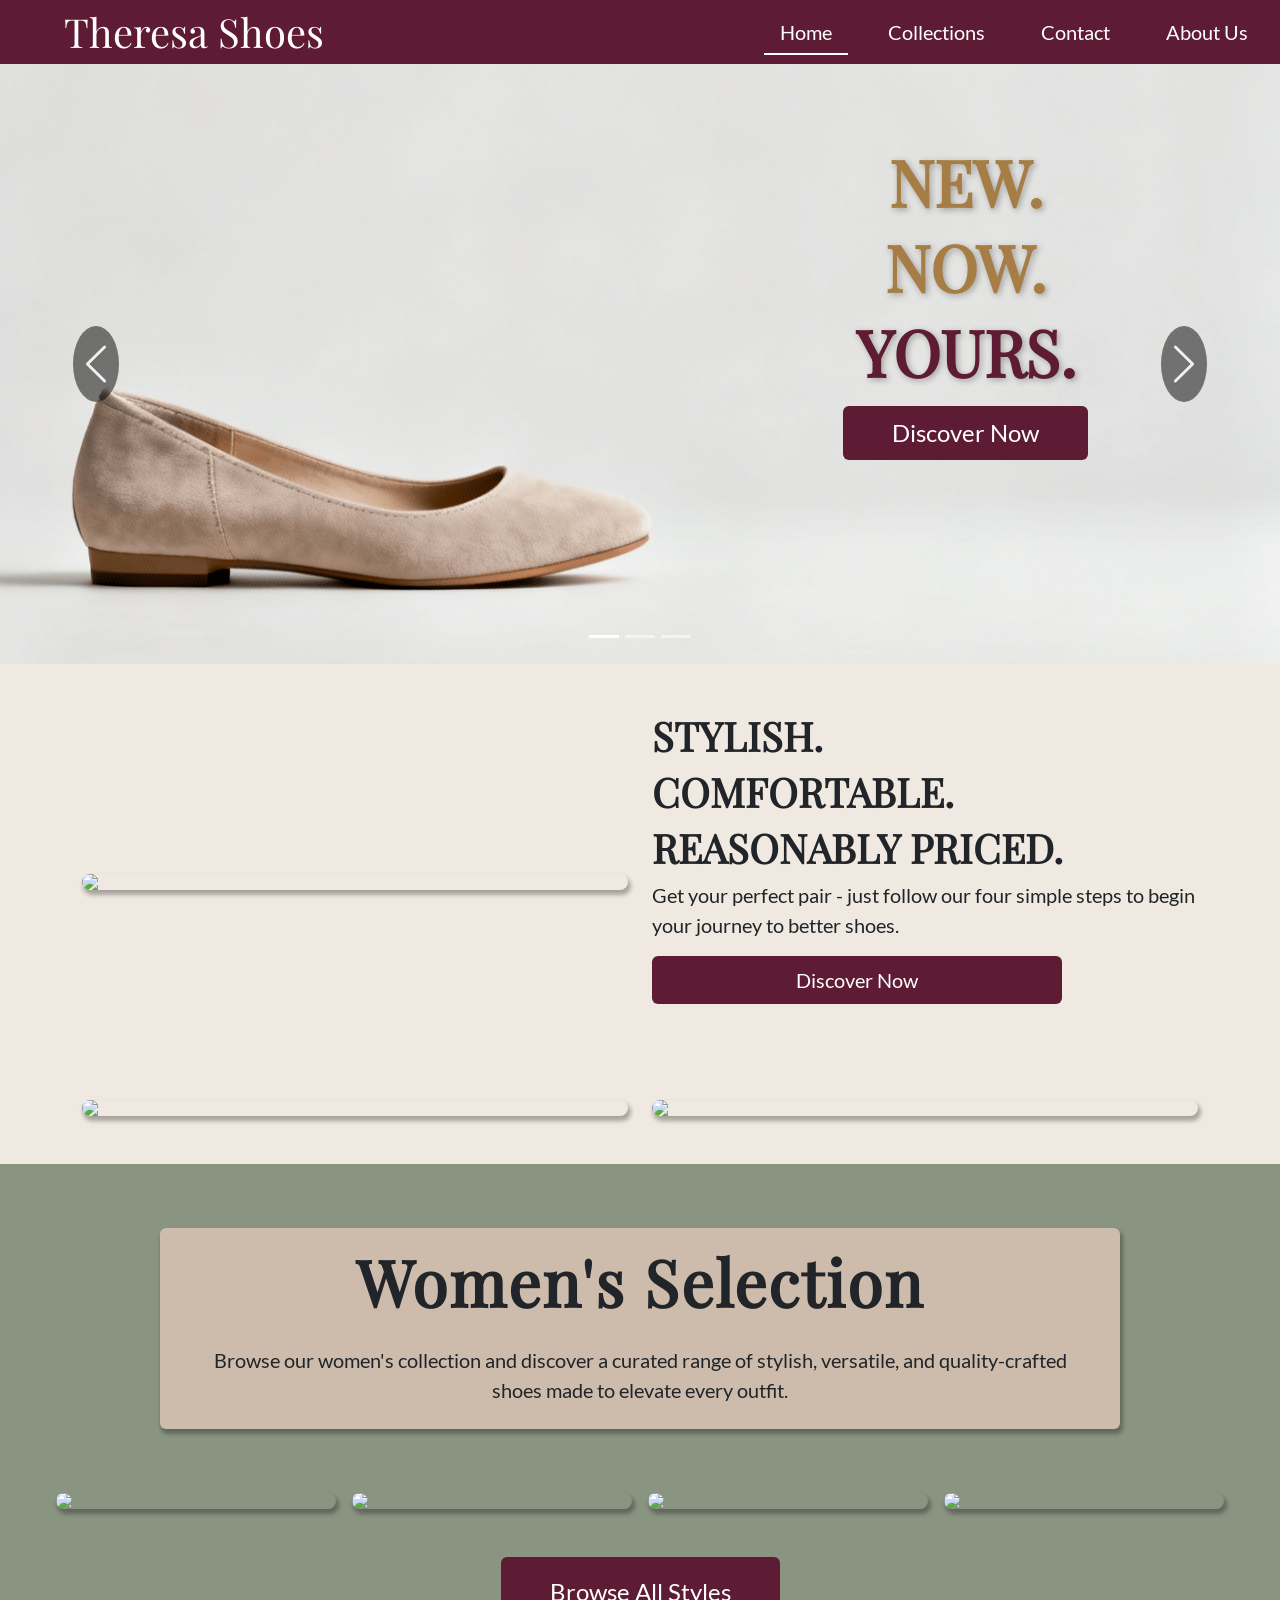
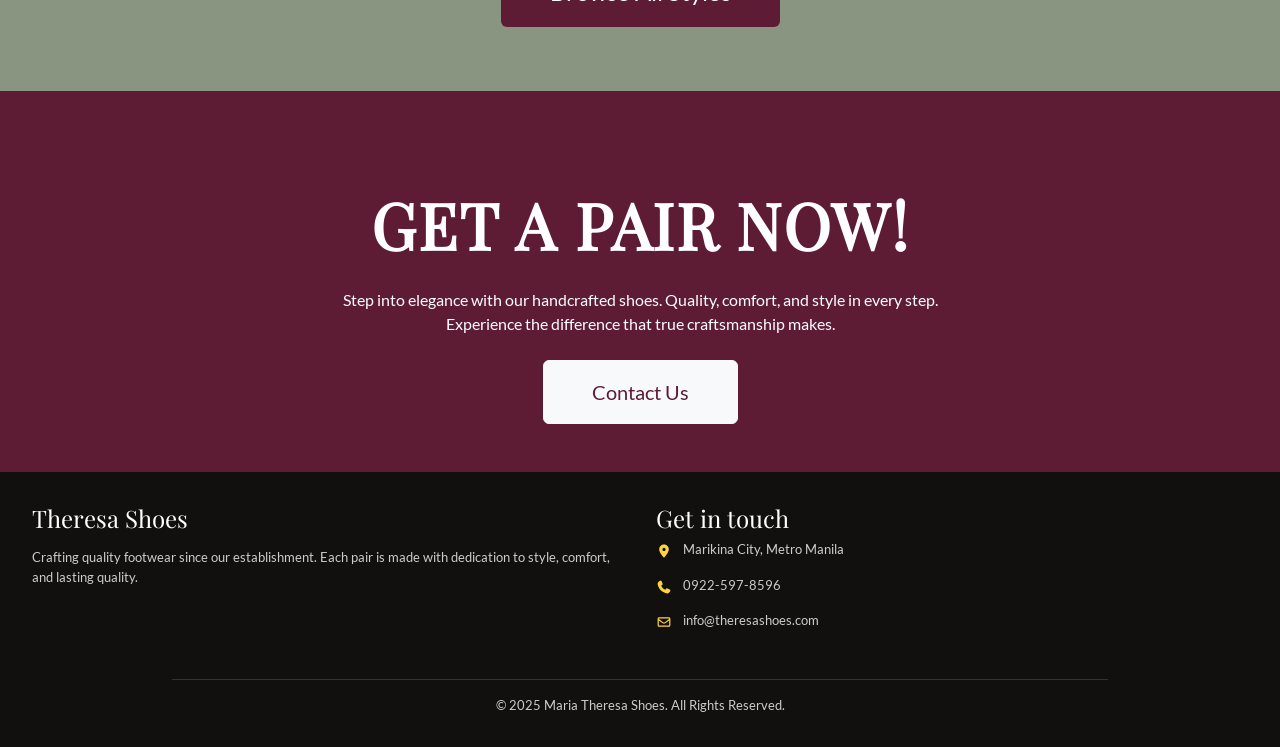
==== index.html @ f5e584ec "Initial Development Completed" ====
<!DOCTYPE html>
<head>
    <meta charset="UTF-8">
    <meta name="viewport" content="width=device-width, initial-scale=1.0">

    <!-- Import CSS Files and Local Bootstrap-->
    <link rel="stylesheet" href="css/styles.css">
    <link rel="stylesheet" href="assets/bootstrap/bootstrap.min.css">

    <title>Theresa Shoes Landing Page</title>
</head>
<body class="d-flex flex-column min-vh-100">

    <!-- HEADER and Navigation -->
    <header class="position-relative position-md-fixed top-0 w-100" style="z-index: 100;">
        <ul class="nav w-100 px-3 py-2 flex-column flex-md-row align-items-center justify-content-between"
            style="background-color: var(--color-primary);">

            <!-- Brand -->
            <li class="nav-item">
                <h1 class="header-text mb-2 mb-md-0 ps-md-5 text-white text-center text-lg-start">
                    Theresa Shoes
                </h1>
            </li>

            <!-- Nav links wrapper -->
            <li class="nav-item">
                <ul class="nav flex-column flex-md-row justify-content-center gap-lg-4 fs-5">
                    <li class="nav-item">
                        <a class="nav-link text-white text-center active" href="index.html">Home</a>
                    </li>
                    <li class="nav-item">
                        <a class="nav-link text-white text-center" href="pages/shoe_catalog.html">Collections</a>
                    </li>
                    <li class="nav-item">
                        <a class="nav-link text-white text-center" href="pages/contact.html">Contact</a>
                    </li>
                    <li class="nav-item">
                        <a class="nav-link text-white text-center" href="pages/about_us.html">About Us</a>
                    </li>
                </ul>
            </li>
        </ul>
    </header>

    <!-- Main Content Area -->
    <main class="flex-grow-1" style="background-color: var(--color-accent);">
        
        <!-- Carousel -->
        <div class="container-fluid p-0">
    
            <div id="myCarousel" class="carousel slide" data-bs-ride="carousel">
                
                <div class="carousel-indicators">
                    <button type="button" data-bs-target="#myCarousel" data-bs-slide-to="0" class="active" aria-current="true" aria-label="Slide 1"></button>
                    <button type="button" data-bs-target="#myCarousel" data-bs-slide-to="1" aria-label="Slide 2"></button>
                    <button type="button" data-bs-target="#myCarousel" data-bs-slide-to="2" aria-label="Slide 3"></button>
                </div>

                <div class="carousel-inner">
                    
                    <div class="carousel-item active">
                        <img src="assets/images/carousel-1.png" class="d-block w-100" alt="Nature">
                        <div class="carousel-caption caption-right">
                            <h1 class="header-text fw-bold big-h1" style="color: var(--color-goldish-brown)">NEW.</h1>
                            <h1 class="header-text fw-bold big-h1" style="color: var(--color-goldish-brown)">NOW.</h1>
                            <h1 class="header-text fw-bold big-h1" style="color: var(--color-primary)">YOURS.</h1>
                            <a href="pages/shoe_catalog.html"
                                class="btn pri-btn py-2 px-5 fs-6 text-white fs-4 mt-2"
                                style="background-color: var(--color-primary);">
                                    Discover Now
                            </a>
                        </div>
                    </div>

                    <div class="carousel-item">
                        <img src="assets/images/carousel-2.png" class="d-block w-100" alt="Water">
                        <div class="carousel-caption caption-top-left text-black">
                            <h1 class="header-text fw-bold">RICH SELECTION</h1>
                            <p class="w-75">Spruce up your everyday office look with our wide range of stylish, refined formal shoes.</p>
                            <a class="btn btn-dark px-5 py-2 fs-5" href="pages/shoe_catalog.html">Browse All Styles</a>
                        </div>
                    </div>

                    <div class="carousel-item">
                        <img src="assets/images/carousel-3.png" class="d-block w-100" alt="Canyon">
                        <div class="carousel-caption caption-center caption-bg-2 text-black box-drop-shadow">
                            <h1 class="header-text fw-bold">MADE TO ORDER</h1>
                            <p class="text-center fs-5">Custom-made shoes for professionals, perfect for day-to-day usage</p>
                            <a class="btn btn-dark px-5 py-2 fs-5" href="pages/shoe_catalog.html">Try it Now</a>
                        </div>
                    </div>

                </div>

                <button class="carousel-control-prev" type="button" data-bs-target="#myCarousel" data-bs-slide="prev">
                    <span class="carousel-control-prev-icon" aria-hidden="true"></span>
                    <span class="visually-hidden">Previous</span>
                </button>
                <button class="carousel-control-next" type="button" data-bs-target="#myCarousel" data-bs-slide="next">
                    <span class="carousel-control-next-icon" aria-hidden="true"></span>
                    <span class="visually-hidden">Next</span>
                </button>
            </div>
        </div>

        <!-- Second section -->
        <div class="container">
            
            <!-- First sub div: image + text -->
            <div class="row align-items-center my-5">
                
                <!-- Text (comes first on small screens) -->
                <div class="col-12 col-md-6 order-1 order-md-2
                    d-flex flex-column
                    justify-content-center
                    align-items-center
                    align-items-md-start">
                    <h1 class="header-text fw-bolder">STYLISH.</h1>
                    <h1 class="header-text fw-bolder">COMFORTABLE.</h1>
                    <h1 class="header-text fw-bolder">REASONABLY PRICED.</h1>
                    <p id="perfect-pair" class="fs-5">
                        Get your perfect pair - just follow our four simple steps to begin your journey to better shoes.
                    </p>
                    <a href="pages/shoe_catalog.html"
                    class="btn py-2 px-4 w-75 fs-5 text-white mb-5 pri-btn"
                    style="background-color: var(--color-primary);">
                        Discover Now
                    </a>
                </div>

                <!-- Image -->
                <div class="col-12 col-md-6 order-2 order-md-1">
                    <img src="assets/images/temp/shoe1.JPG" class="img-fluid rounded-3 d-block mx-auto box-drop-shadow">
                </div>

            </div>

            <!-- Second sub div: two images -->
            <div class="row align-items-center my-5">
                <div class="col-12 col-md-6 mb-5 mb-md-0">
                    <img src="assets/images/temp/shoe2.JPG" class="img-fluid rounded-3 d-block mx-auto box-drop-shadow">
                </div>
                <div class="col-12 col-md-6">
                    <img src="assets/images/temp/shoe3.JPG" class="img-fluid rounded-3 d-block mx-auto box-drop-shadow">
                </div>
            </div>

        </div>


        <!-- Women's Selection -->
        <div class="py-3" style="background-color: var(--color-rusty-green);">
            <div class="w-75 mx-auto rounded box-drop-shadow" style="background-color: #CDBCAB;">
                <h1 id="women-selection" class="header-text mt-5 fw-bold text-center p-3">Women's Selection</h1>
                <p id="browse-collection" class="px-3 text-center fs-5 pb-4 px-5">Browse our women's collection and discover a curated range of stylish, versatile, and quality-crafted shoes made to elevate every outfit.</p>
            </div>
            <div class="row g-3 mx-5 m-5 justify-content-center">
                <div class="col-12 col-md-6 col-lg-3">
                    <img src="assets/images/temp/shoe4.JPG" class="img-fluid rounded-3 d-block mx-auto box-drop-shadow">
                </div>
                <div class="col-12 col-md-6 col-lg-3">
                    <img src="assets/images/temp/shoe5.JPG" class="img-fluid rounded-3 d-block mx-auto box-drop-shadow">
                </div>
                <div class="col-12 col-md-6 col-lg-3">
                    <img src="assets/images/temp/shoe6.JPG" class="img-fluid rounded-3 d-block mx-auto box-drop-shadow">
                </div>
                <div class="col-12 col-md-6 col-lg-3">
                    <img src="assets/images/temp/shoe7.JPG" class="img-fluid rounded-3 d-block mx-auto box-drop-shadow">
                </div>
            </div>
            <div class="text-center mb-5">
                <a href="pages/shoe_catalog.html"
                class="btn py-3 px-5 fs-4 text-white pri-btn"
                style="background-color: var(--color-primary);">
                    Browse All Styles
                </a>
            </div>
        </div>

        <!-- Get a Pair Now -->
        <div class="py-5 text-center text-white" style="background-color: var(--color-primary);">
            <h1 id="get-a-pair" class="header-text mt-5 fw-bold">GET A PAIR NOW!</h1>
            <p id="get-a-pair-p" class="mx-auto my-4">Step into elegance with our handcrafted shoes. Quality, comfort, and style in every step. 
                Experience the difference that true craftsmanship makes.</p>
            <a href="pages/contact.html" class="btn btn-light py-3 px-5 fs-5" style="color:var(--color-primary);">Contact Us</a>
        </div>
    </main>

    <!-- FOOTER -->
    <footer>
        <div class="w-100 p-3" style="background-color: var(--color-black);">
            <div class="d-flex flex-column flex-md-row">
                <div class="w-100 w-md-50 p-3">
                    <h4 class="header-text text-white">Theresa Shoes</h4>
                    <p class="pt-2">Crafting quality footwear since our establishment. Each pair is made with dedication to style, comfort, and lasting quality.</p>
                </div>

                <div class="w-100 w-md-50 p-3">
                    <h4 class="header-text text-white">Get in touch</h4>
                    <p>
                        <img src="assets/icons/location.svg" alt="Location" style="width:16px; height:16px; margin-right:8px; vertical-align:middle;">
                        Marikina City, Metro Manila
                    </p>
                    <p>
                        <img src="assets/icons/phone.svg" alt="Phone" style="width:16px; height:16px; margin-right:8px; vertical-align:middle;">
                        0922-597-8596
                    </p>
                    <p>
                        <img src="assets/icons/mail.svg" alt="Email" style="width:16px; height:16px; margin-right:8px; vertical-align:middle;">
                        info@theresashoes.com
                    </p>
                </div>
            </div>
            <hr class="w-75 mx-auto">
            <p class="text-center">© 2025 Maria Theresa Shoes. All Rights Reserved.</p>
        </div>
    </footer>

    <!-- Call Javascript -->
    <script src="assets/bootstrap/bootstrap.bundle.min.js"></script>
</body>
---- css/styles.css ----
:root{
    /* COLORS */
    --color-primary: #5D1C34;
    
    --color-accent: #EFE9E1;
    --color-background: #FFFFFF; /*TO BE CHANGED*/

    --color-rusty-green: #899481;
    --color-goldish-brown: #A67D44;

    /* BUTTON Backgrounds */
    --color-btn-green: #00491F;
    --color-btn-red: #D03038;
    --color-btn-neutral: #C1C1C1;

    /* TEXT or Font Colors */
    --color-black: #11100F;
    --color-white: #FFFFFF;
}

/* Get Lato from assets */
@font-face {
    font-family: 'Lato';
    src: url('../assets/lato-font/Lato-Regular.ttf') format('truetype');
    font-weight: 400;
    font-style: normal;
}

/* Get Playfair Display from assets */
@font-face{
    font-family: 'Playfair Display';
    src: url('../assets/playfair-font/PlayfairDisplay-Regular.ttf') format('truetype');
    font-weight: 400;
    font-style: normal;
}

/* GLOBAL STYLES */
.header-text{
    font-family: 'Playfair Display', serif !important;
}

body {
    font-family: 'Lato', sans-serif !important;
}

.text-justify{
    text-align: justify;
}

.box-drop-shadow{
    box-shadow: 2px 4px 4px 1px rgba(0, 0, 0, 0.3);
}

/* ------ Header Styles ------ */

/* Base nav-link style */
.nav-link {
    position: relative;
    transition: color 0.3s ease;
}

/* Underline effect */
.nav-link::after {
    content: "";
    position: absolute;
    left: 50%;
    bottom: 0;
    width: 0;
    height: 2px;
    background-color: #fff;
    transition: width 0.3s ease, left 0.3s ease;
}

/* Hover state */
.nav-link:hover {
    color: #f8f9fa; 
}

/* Animate underline from center */
.nav-link:hover::after {
    width: 100%;
    left: 0;
}

/* Active link stays highlighted */
.nav-link.active::after {
    width: 100%;
    left: 0;
}

/* ------ Footer Styles ------ */
footer p {
    color: #cccccc; 
    font-size: small;
}
footer hr {
    border-color: #555555; /* dark gray line, softer than white */
    opacity: 0.5; /* optional: makes it lighter and subtle */
}

/* ------ Landing Page Styles ------ */

.carousel-item {
    height: 600px; /* Set your desired fixed height here */
}

@media (max-width: 768px) {
    .carousel-item {
        height: 500px; 
    }
}

.carousel-caption {
    /* Ensure caption is above the image but below the navbar if you have one */
    z-index: 10; 
}

.carousel-item img {
    height: 100%;
    width: 100%;
    object-fit: cover; /* This prevents the image from stretching/distorting */
    object-position: center;
}

/* Black circular background */
.carousel-control-prev-icon,
.carousel-control-next-icon {
    padding: 20% 12%;
    background-color: #000;
    border-radius: 50%;
    width: 48px;
    height: 48px;
    background-size: 50% 50%;
}

.carousel-control-prev:hover .carousel-control-prev-icon,
.carousel-control-next:hover .carousel-control-next-icon {
    background-color: #222;
}

/* Center Middle */
.caption-center {
    top: 50%;
    transform: translateY(-50%);
    bottom: auto;
    height: 224px;
}

/* Top Left */
.caption-top-left {
    top: 20px !important;
    left: 10% !important; /* Matches bootstrap's default side spacing */
    right: auto !important;
    bottom: auto !important;
    text-align: left !important;
}

/* Right Side */
.caption-right {
    top: 10%;
    bottom: 10% !important;
    right: 15% !important;
    left: auto !important;
    text-align: right;
}

.big-h1{
    font-size: 4rem;
    font-weight: 700;
    text-shadow: 2px 2px 6px rgba(0, 0, 0, 0.3);
}

@media (max-width: 768px) {
    .header-text {
        font-size: 1.5rem; /* Shrink normal headers */
    }
    .carousel-caption p {
        font-size: 0.9rem; /* Shrink paragraph text */
        width: 100% !important; /* Allow paragraph to take full width of caption container */
    }
    .btn {
        padding: 10px 20px !important; /* Smaller buttons */
        font-size: 1rem !important;
    }
    
    /* On very small screens, you might want to reset positions to center 
        to avoid text getting cut off on the sides. 
        Uncomment below if you want all captions centered on mobile. */
    /* .caption-right, .caption-top-left, .caption-center {
        top: 50% !important;
        left: 10% !important;
        right: 10% !important;
        transform: translateY(-50%) !important;
        text-align: center !important;
    } 
    */
}

/* Optional: Darken background behind text for readability */
.caption-bg {
    background-color: rgba(0, 0, 0, 0.5);
    padding: 20px;
    border-radius: 10px;
}
.caption-bg-2 {
    background-color: color-mix(in srgb, var(--color-accent) 92%, transparent);
    padding: 20px;
    border-radius: 10px;
}

#women-selection{
    font-size: 4rem;
    letter-spacing: 2px;
}

#get-a-pair {
    font-size: 4rem;
    letter-spacing: 2px;
    text-transform: uppercase;
}

#get-a-pair-p{
    width: 50% !important;
}

.pri-btn:hover {
    background-color: #7A2948;
    transform: translateY(-2px);
    box-shadow: 0 6px 16px rgba(93, 28, 52, 0.35);
}
@media (max-width: 768px) {
    .carousel-inner {
        height: 400px !important; /* Set a uniform height for the carousel */
    }
    #women-selection{
        font-size: 3rem !important;
        letter-spacing: 2px !important;
    }
    #browse-collection {
        font-size: 1rem !important;
        padding-left: 5% !important;
        padding-right: 5% !important;
    }
    #perfect-pair {
        width: 92% !important;
        font-size: 1rem !important;
        text-align: center !important;
    }
}

@media (max-width: 468px){
    .carousel-inner {
        height: 200px !important; /* Set a uniform height for the carousel */
    }
    #women-selection{
        font-size: 3rem !important;
        letter-spacing: 2px !important;
    }
    #browse-collection {
        font-size: 1rem !important;
    }
    #get-a-pair {
        font-size: 3rem;
        padding-left: 5% !important;
        padding-right: 5% !important;
        letter-spacing: 2px;
        text-transform: uppercase;
    }
    #get-a-pair-p{
        width: 92% !important;
    }
    #perfect-pair {
        width: 92% !important;
        font-size: 0.8rem !important;
        text-align: center !important;
    }
}

/* ------ Shoe Catalog Styles ------ */



#filterDropdown, #filterDropdown + .dropdown-menu .dropdown-divider {
    margin: 0;     /* smaller gap if needed */
}

#filterDropdown + .dropdown-menu .dropdown-item:hover{
    background-color: #d8d8d8 !important;
    cursor: pointer;
}

#filterDropdown + .dropdown-menu .dropdown-item.active {
    background-color: var(--color-black); 
    color: white;
}

#filterDropdown + .dropdown-menu .dropdown-item.active:hover{
    background-color: var(--color-black) !important; 
    color: white !important;
}

/* ------ About Us Styles ------ */
#about-us-text {
    font-size: 1.5rem; /* Larger font size for better readability */
    line-height: 1.8; /* Increased line height for improved spacing */
}

/* Adjust font size for smaller screens */
@media (max-width: 768px) {
    #about-us-text {
        font-size: 1.2rem; 
    }
}

@media (max-width: 468px){
    #about-us-text {
        font-size: 1rem; 
    }
}

/* ------ Shoe Catalog Styles ------ */
.image-wrapper {
    position: relative;
    overflow: hidden;
}

.shoe-img {
    width: 100%;
    height: 300px;
    object-fit: cover;
    display: block;
}

a:hover .shoe-img {
    transform: scale(1.03);
    transition: 0.2s ease;
}

/* Gradient overlay */
.image-wrapper::after {
    content: "";
    position: absolute;
    inset: 0;
    background: linear-gradient(to top, rgba(0,0,0,0.2), rgba(0,0,0,0));
    opacity: 0;
    transition: opacity 0.3s ease;
}

/* Show gradient on hover */
.image-wrapper:hover::after {
    opacity: 1;
}
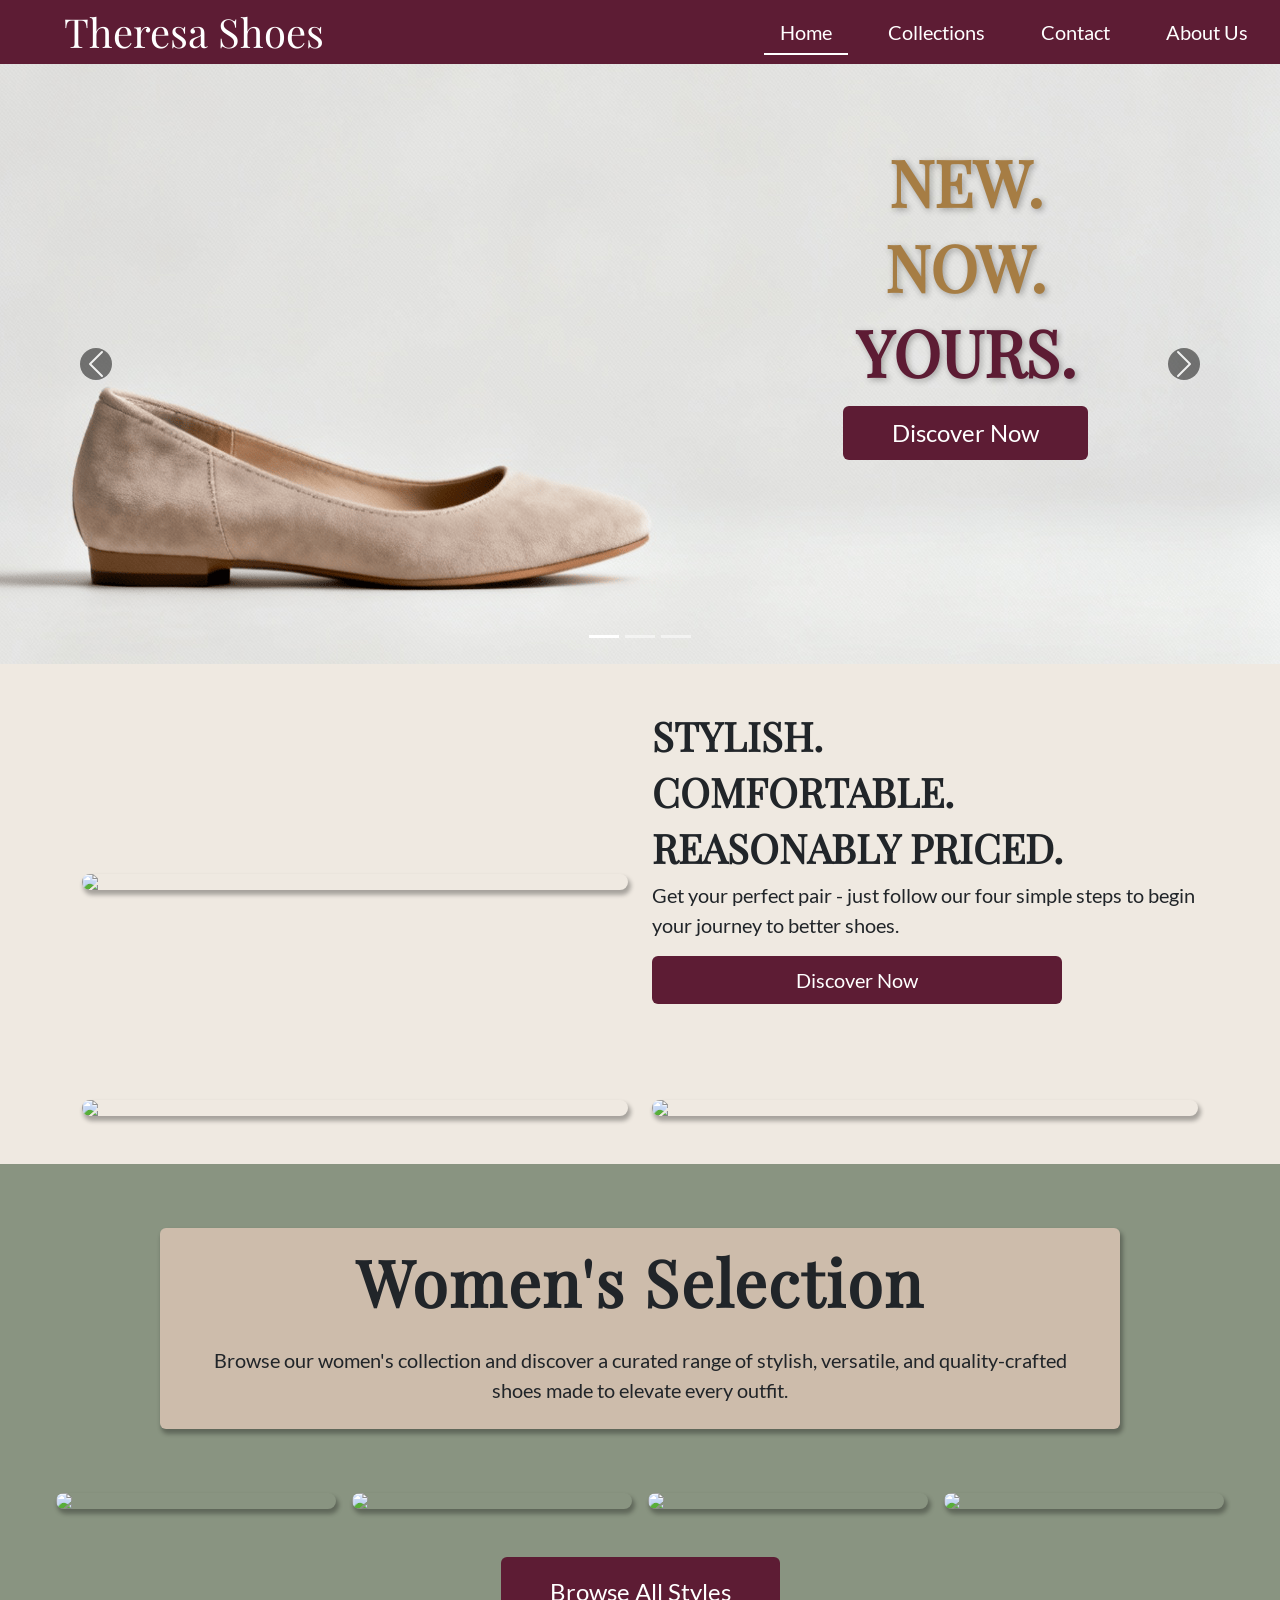
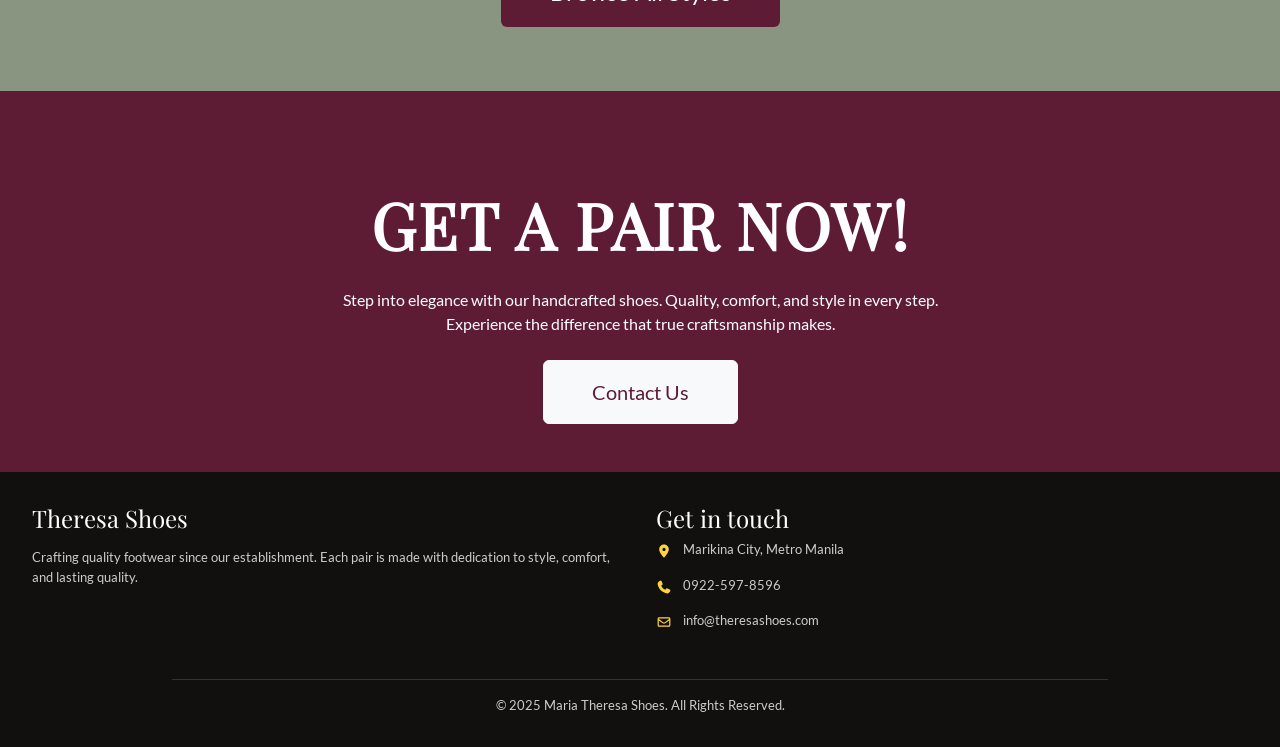
==== commit 6436b06f: "implemented pdf download" ====
--- a/index.html
+++ b/index.html
@@ -1,4 +1,5 @@
 <!DOCTYPE html>
+<html lang="en">
 <head>
     <meta charset="UTF-8">
     <meta name="viewport" content="width=device-width, initial-scale=1.0">
@@ -219,4 +220,5 @@
 
     <!-- Call Javascript -->
     <script src="assets/bootstrap/bootstrap.bundle.min.js"></script>
-</body>+</body>
+</html>
--- a/css/styles.css
+++ b/css/styles.css
@@ -101,31 +101,23 @@
 /* ------ Landing Page Styles ------ */
 
 .carousel-item {
-    height: 600px; /* Set your desired fixed height here */
-}
-
-@media (max-width: 768px) {
-    .carousel-item {
-        height: 500px; 
-    }
+    height: 600px;
 }
 
 .carousel-caption {
-    /* Ensure caption is above the image but below the navbar if you have one */
-    z-index: 10; 
+    z-index: 10;
 }
 
 .carousel-item img {
     height: 100%;
     width: 100%;
-    object-fit: cover; /* This prevents the image from stretching/distorting */
+    object-fit: cover;
     object-position: center;
 }
 
 /* Black circular background */
 .carousel-control-prev-icon,
 .carousel-control-next-icon {
-    padding: 20% 12%;
     background-color: #000;
     border-radius: 50%;
     width: 48px;
@@ -149,7 +141,7 @@
 /* Top Left */
 .caption-top-left {
     top: 20px !important;
-    left: 10% !important; /* Matches bootstrap's default side spacing */
+    left: 10% !important;
     right: auto !important;
     bottom: auto !important;
     text-align: left !important;
@@ -170,32 +162,6 @@
     text-shadow: 2px 2px 6px rgba(0, 0, 0, 0.3);
 }
 
-@media (max-width: 768px) {
-    .header-text {
-        font-size: 1.5rem; /* Shrink normal headers */
-    }
-    .carousel-caption p {
-        font-size: 0.9rem; /* Shrink paragraph text */
-        width: 100% !important; /* Allow paragraph to take full width of caption container */
-    }
-    .btn {
-        padding: 10px 20px !important; /* Smaller buttons */
-        font-size: 1rem !important;
-    }
-    
-    /* On very small screens, you might want to reset positions to center 
-        to avoid text getting cut off on the sides. 
-        Uncomment below if you want all captions centered on mobile. */
-    /* .caption-right, .caption-top-left, .caption-center {
-        top: 50% !important;
-        left: 10% !important;
-        right: 10% !important;
-        transform: translateY(-50%) !important;
-        text-align: center !important;
-    } 
-    */
-}
-
 /* Optional: Darken background behind text for readability */
 .caption-bg {
     background-color: rgba(0, 0, 0, 0.5);
@@ -208,6 +174,91 @@
     border-radius: 10px;
 }
 
+/* --- Carousel tablet breakpoint --- */
+@media (max-width: 768px) {
+    .carousel-item {
+        height: 400px;
+    }
+
+    .big-h1 {
+        font-size: 2.5rem;
+    }
+
+    .carousel-caption p {
+        font-size: 0.9rem;
+        width: 100% !important;
+    }
+
+    .carousel-caption .btn {
+        padding: 8px 20px !important;
+        font-size: 0.9rem !important;
+    }
+
+    .caption-center {
+        height: auto;
+    }
+}
+
+/* --- Carousel phone breakpoint --- */
+@media (max-width: 576px) {
+    .carousel-item {
+        height: 280px;
+    }
+
+    /* Center all captions on mobile */
+    .caption-right,
+    .caption-top-left,
+    .caption-center {
+        top: 50% !important;
+        left: 8% !important;
+        right: 8% !important;
+        bottom: auto !important;
+        transform: translateY(-50%) !important;
+        text-align: center !important;
+        height: auto !important;
+        padding: 12px;
+    }
+
+    .big-h1 {
+        font-size: 1.8rem;
+    }
+
+    .header-text {
+        font-size: 1.3rem;
+    }
+
+    .carousel-caption p {
+        font-size: 0.8rem;
+        margin-bottom: 0.4rem;
+    }
+
+    .carousel-caption .btn {
+        padding: 6px 16px !important;
+        font-size: 0.8rem !important;
+    }
+
+    .carousel-control-prev-icon,
+    .carousel-control-next-icon {
+        width: 32px;
+        height: 32px;
+    }
+}
+
+/* --- Carousel very small phone --- */
+@media (max-width: 400px) {
+    .carousel-item {
+        height: 220px;
+    }
+
+    .big-h1 {
+        font-size: 1.4rem;
+    }
+
+    .carousel-caption p {
+        display: none;
+    }
+}
+
 #women-selection{
     font-size: 4rem;
     letter-spacing: 2px;
@@ -229,9 +280,6 @@
     box-shadow: 0 6px 16px rgba(93, 28, 52, 0.35);
 }
 @media (max-width: 768px) {
-    .carousel-inner {
-        height: 400px !important; /* Set a uniform height for the carousel */
-    }
     #women-selection{
         font-size: 3rem !important;
         letter-spacing: 2px !important;
@@ -249,9 +297,6 @@
 }
 
 @media (max-width: 468px){
-    .carousel-inner {
-        height: 200px !important; /* Set a uniform height for the carousel */
-    }
     #women-selection{
         font-size: 3rem !important;
         letter-spacing: 2px !important;
@@ -276,29 +321,6 @@
     }
 }
 
-/* ------ Shoe Catalog Styles ------ */
-
-
-
-#filterDropdown, #filterDropdown + .dropdown-menu .dropdown-divider {
-    margin: 0;     /* smaller gap if needed */
-}
-
-#filterDropdown + .dropdown-menu .dropdown-item:hover{
-    background-color: #d8d8d8 !important;
-    cursor: pointer;
-}
-
-#filterDropdown + .dropdown-menu .dropdown-item.active {
-    background-color: var(--color-black); 
-    color: white;
-}
-
-#filterDropdown + .dropdown-menu .dropdown-item.active:hover{
-    background-color: var(--color-black) !important; 
-    color: white !important;
-}
-
 /* ------ About Us Styles ------ */
 #about-us-text {
     font-size: 1.5rem; /* Larger font size for better readability */
@@ -319,6 +341,26 @@
 }
 
 /* ------ Shoe Catalog Styles ------ */
+
+#filterDropdown, #filterDropdown + .dropdown-menu .dropdown-divider {
+    margin: 0;     /* smaller gap if needed */
+}
+
+#filterDropdown + .dropdown-menu .dropdown-item:hover{
+    background-color: #d8d8d8 !important;
+    cursor: pointer;
+}
+
+#filterDropdown + .dropdown-menu .dropdown-item.active {
+    background-color: var(--color-black); 
+    color: white;
+}
+
+#filterDropdown + .dropdown-menu .dropdown-item.active:hover{
+    background-color: var(--color-black) !important; 
+    color: white !important;
+}
+
 .image-wrapper {
     position: relative;
     overflow: hidden;
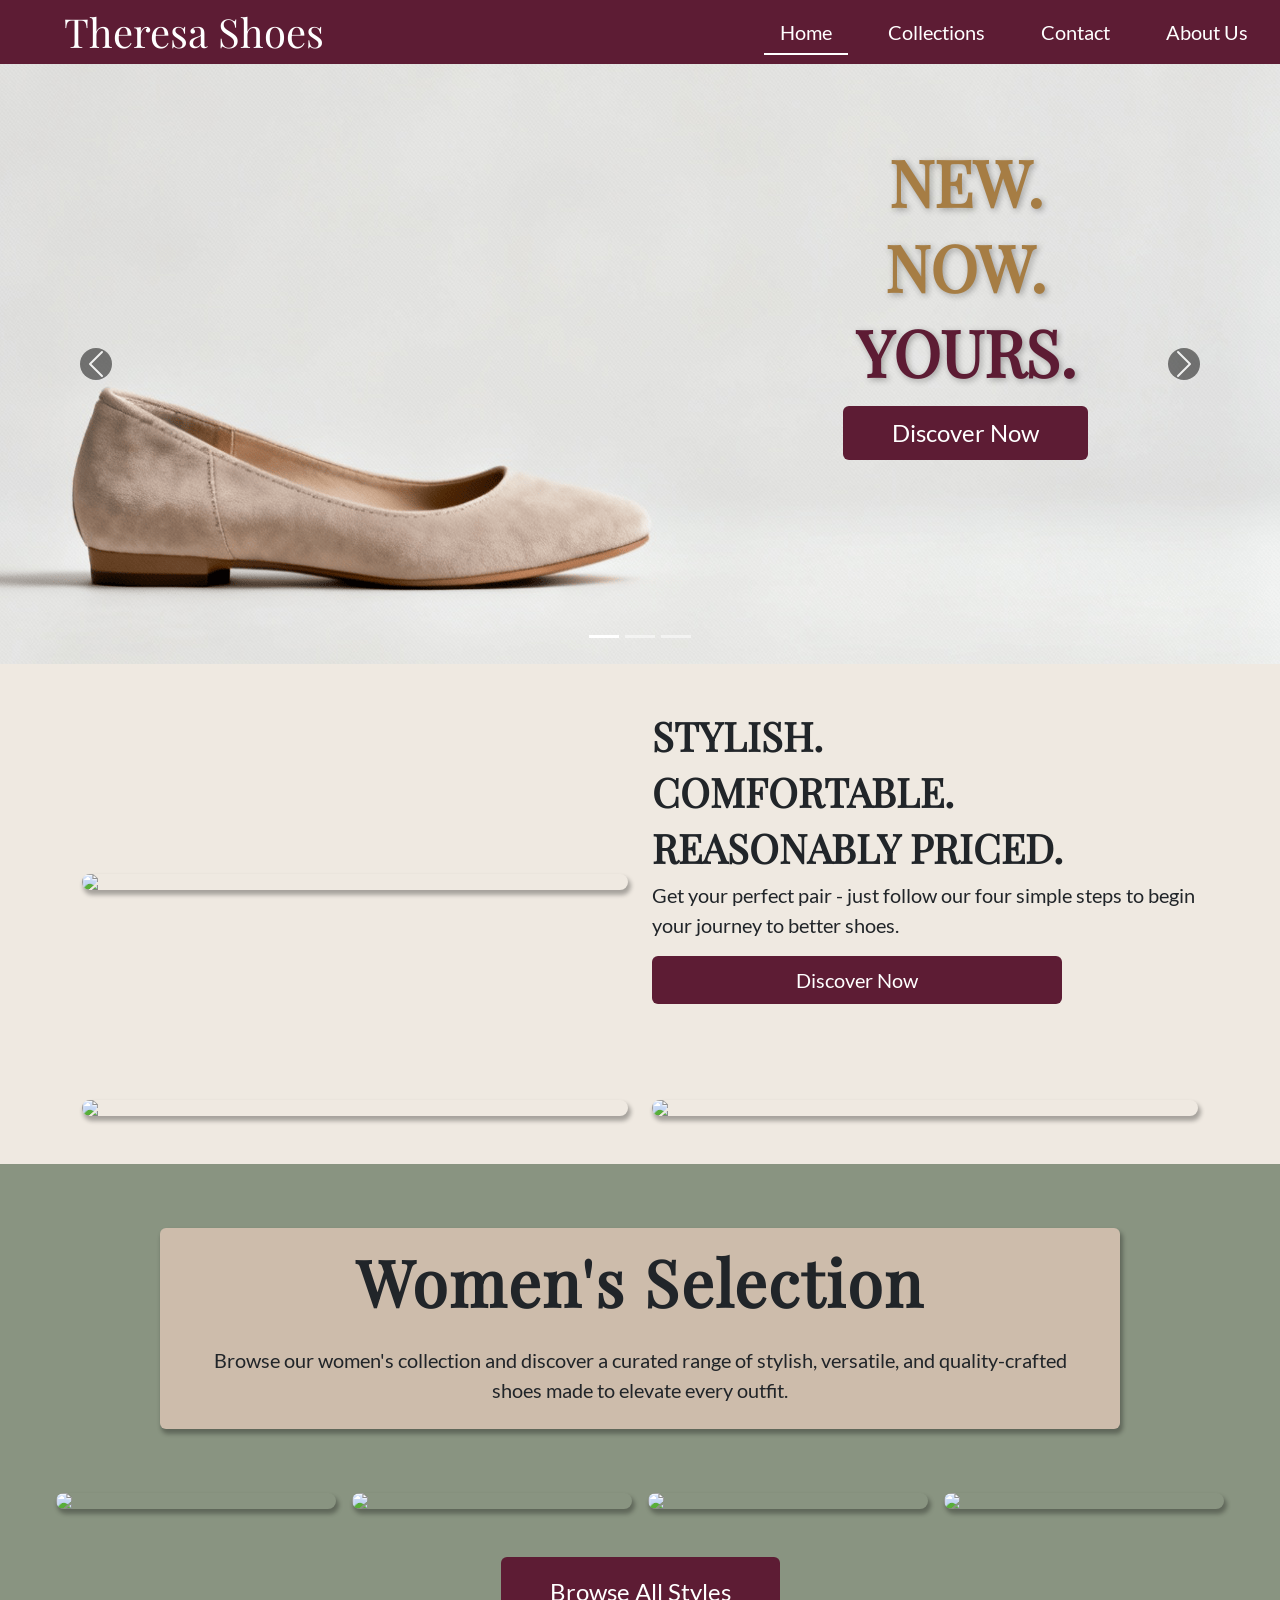
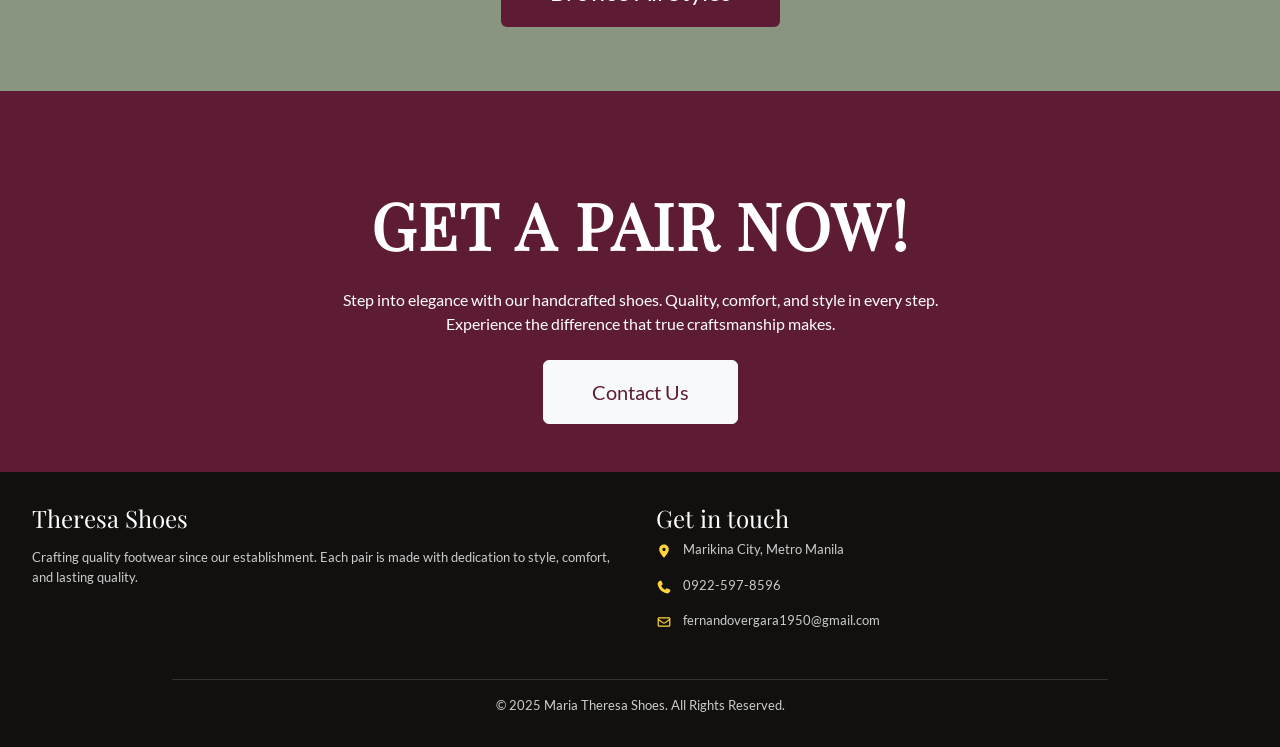
==== commit 6c4e20be: "Refactored Heel Size to Heel Height, Heel Type attributes, added email to contact information" ====
--- a/index.html
+++ b/index.html
@@ -3,6 +3,8 @@
 <head>
     <meta charset="UTF-8">
     <meta name="viewport" content="width=device-width, initial-scale=1.0">
+    <!-- Prevents clickjacking by blocking this page from being embedded in iframes -->
+    <meta http-equiv="X-Frame-Options" content="DENY">
 
     <!-- Import CSS Files and Local Bootstrap-->
     <link rel="stylesheet" href="css/styles.css">
@@ -209,7 +211,7 @@
                     </p>
                     <p>
                         <img src="assets/icons/mail.svg" alt="Email" style="width:16px; height:16px; margin-right:8px; vertical-align:middle;">
-                        info@theresashoes.com
+                        fernandovergara1950@gmail.com
                     </p>
                 </div>
             </div>
--- a/css/styles.css
+++ b/css/styles.css
@@ -361,6 +361,48 @@
     color: white !important;
 }
 
+/* Search bar wrapper — grows to fill available space, constrained on large screens */
+.catalog-search {
+    flex: 1 1 160px;
+    max-width: 360px;
+    border-radius: 0.375rem;
+}
+
+.catalog-search .input-group-text {
+    background-color: #fff;
+    border: 1px solid #000;
+    border-right: none;
+    color: #555;
+}
+
+.catalog-search .form-control {
+    border: 1px solid #000;
+    border-left: none;
+}
+
+/* Suppress Bootstrap's per-input glow; apply it to the whole group instead */
+.catalog-search .form-control:focus {
+    box-shadow: none;
+}
+
+.catalog-search:focus-within .input-group-text,
+.catalog-search:focus-within .form-control {
+    border-color: var(--color-primary);
+}
+
+.catalog-search:focus-within {
+    border-radius: 0.375rem;
+    box-shadow: 0 0 0 0.2rem color-mix(in srgb, var(--color-primary) 50%, transparent);
+}
+
+/* On small screens the search bar spans the full row */
+@media (max-width: 576px) {
+    .catalog-search {
+        max-width: 100%;
+        flex-basis: 100%;
+    }
+}
+
 .image-wrapper {
     position: relative;
     overflow: hidden;
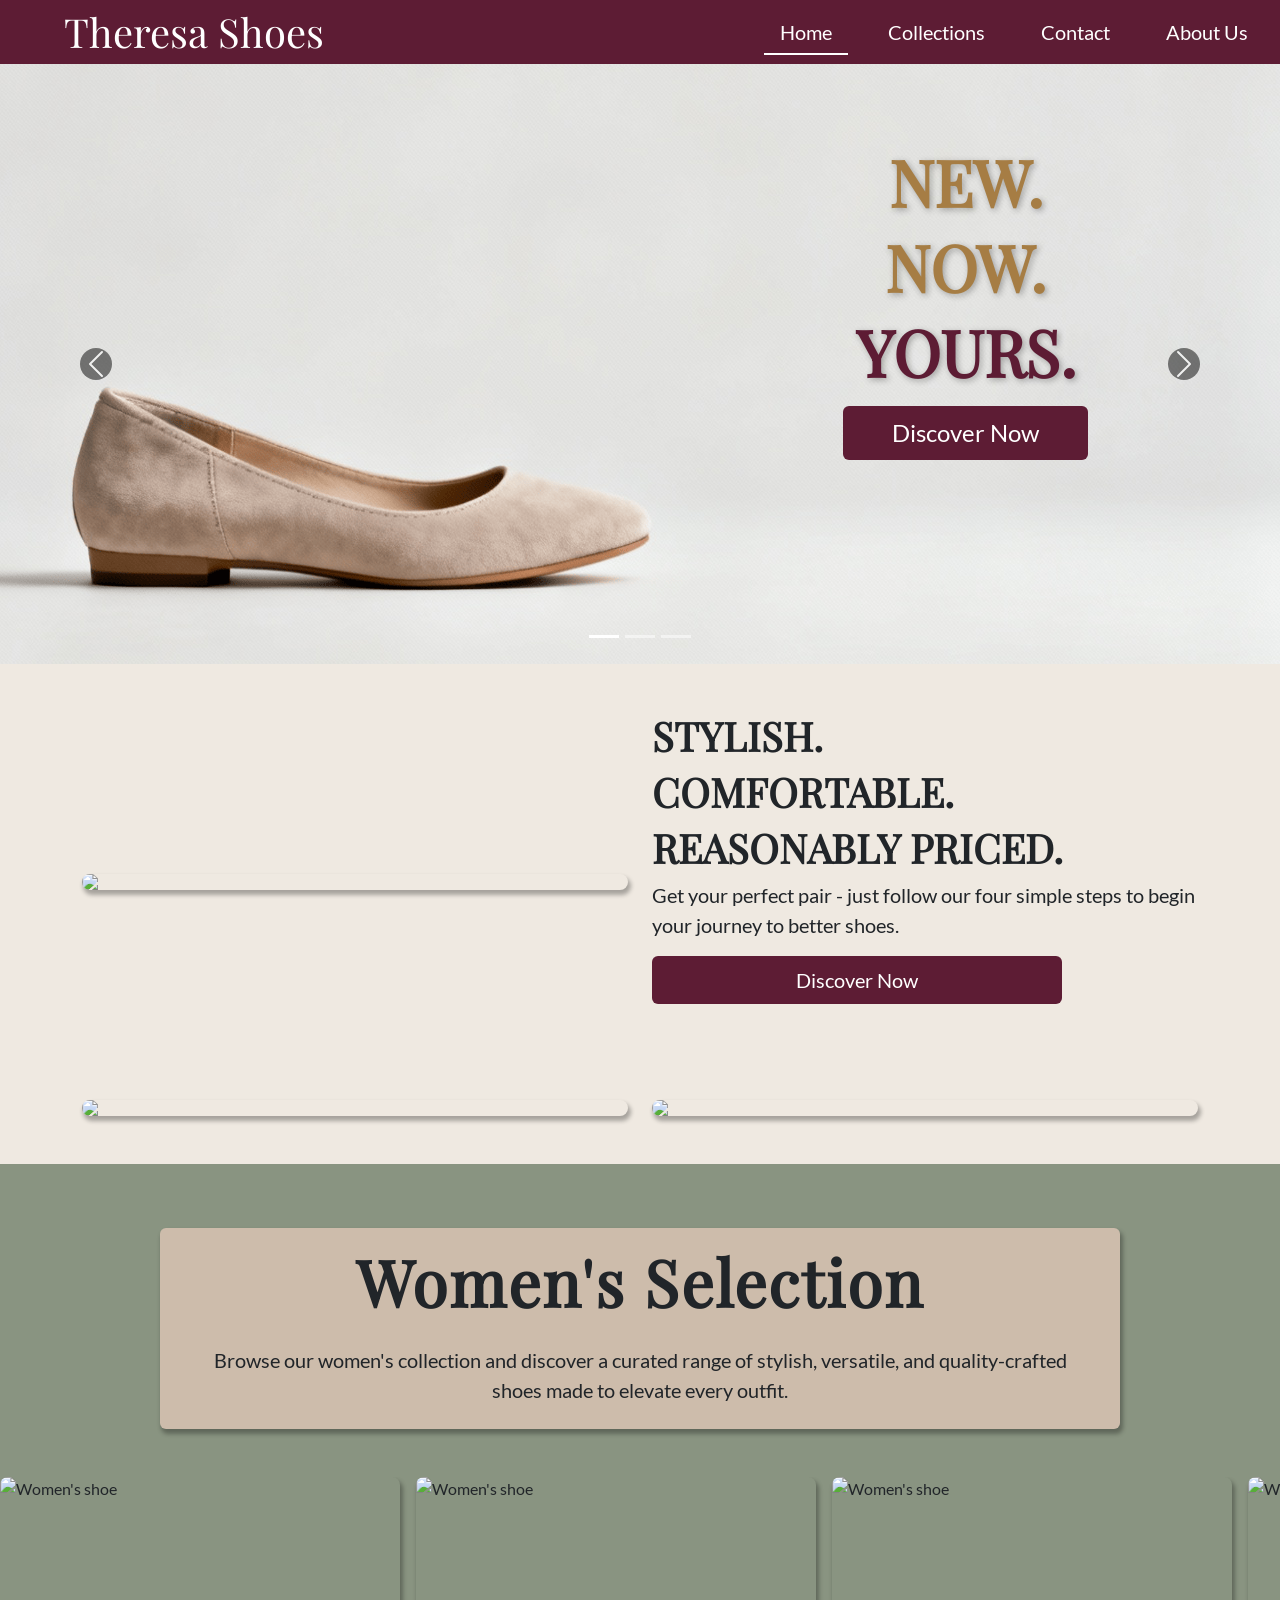
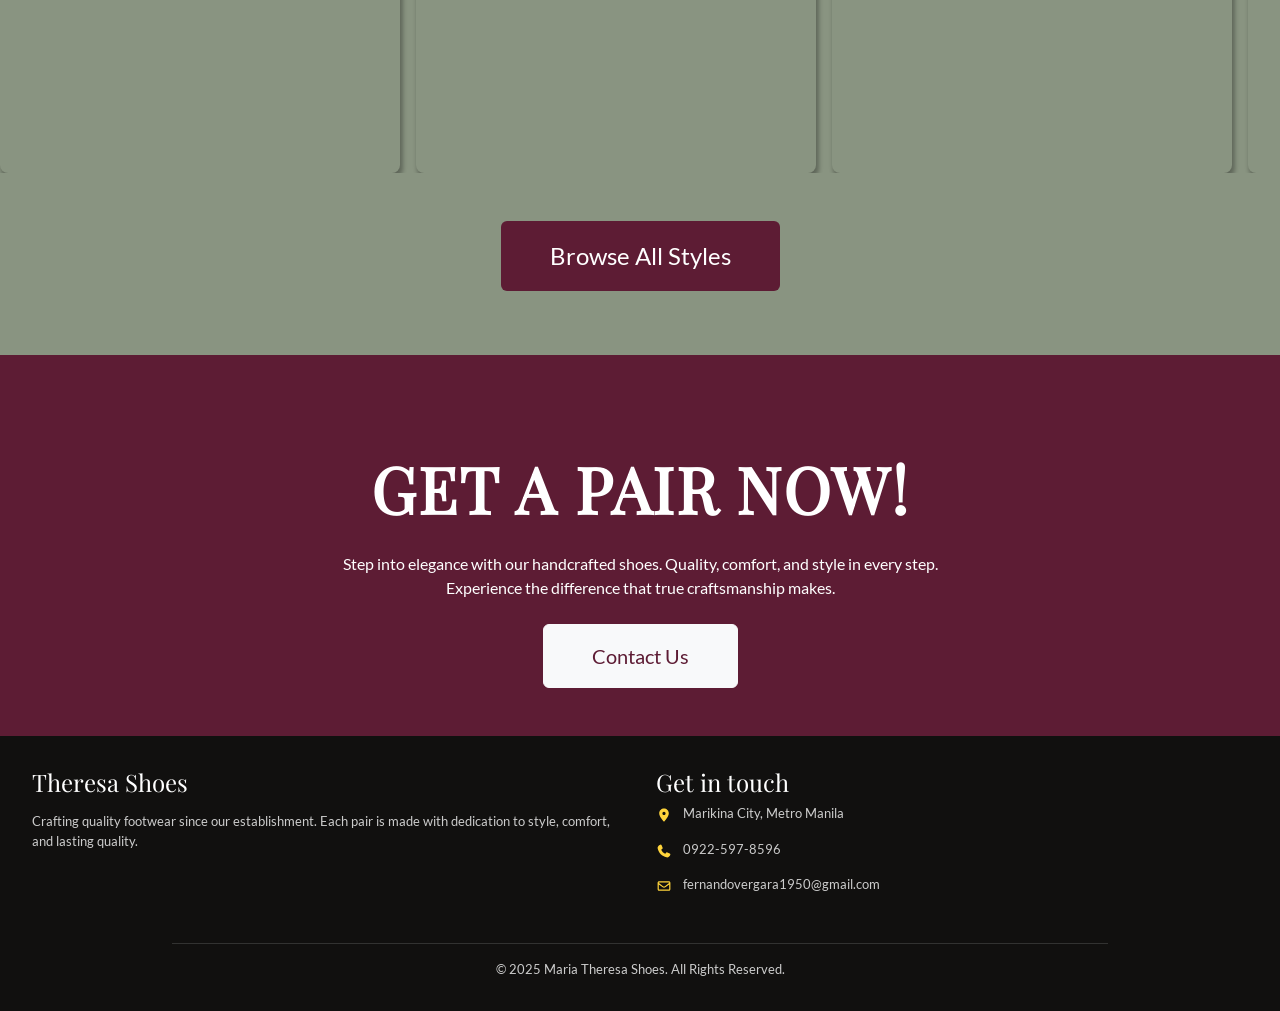
==== commit 95736f5f: "Added carousel" ====
--- a/index.html
+++ b/index.html
@@ -134,7 +134,7 @@
 
                 <!-- Image -->
                 <div class="col-12 col-md-6 order-2 order-md-1">
-                    <img src="assets/images/temp/shoe1.JPG" class="img-fluid rounded-3 d-block mx-auto box-drop-shadow">
+                    <img src="assets/images/temp/shoe1.JPG" class="img-fluid rounded-3 d-block mx-auto box-drop-shadow landing-hover">
                 </div>
 
             </div>
@@ -142,10 +142,10 @@
             <!-- Second sub div: two images -->
             <div class="row align-items-center my-5">
                 <div class="col-12 col-md-6 mb-5 mb-md-0">
-                    <img src="assets/images/temp/shoe2.JPG" class="img-fluid rounded-3 d-block mx-auto box-drop-shadow">
+                    <img src="assets/images/temp/shoe2.JPG" class="img-fluid rounded-3 d-block mx-auto box-drop-shadow landing-hover">
                 </div>
                 <div class="col-12 col-md-6">
-                    <img src="assets/images/temp/shoe3.JPG" class="img-fluid rounded-3 d-block mx-auto box-drop-shadow">
+                    <img src="assets/images/temp/shoe3.JPG" class="img-fluid rounded-3 d-block mx-auto box-drop-shadow landing-hover">
                 </div>
             </div>
 
@@ -158,20 +158,22 @@
                 <h1 id="women-selection" class="header-text mt-5 fw-bold text-center p-3">Women's Selection</h1>
                 <p id="browse-collection" class="px-3 text-center fs-5 pb-4 px-5">Browse our women's collection and discover a curated range of stylish, versatile, and quality-crafted shoes made to elevate every outfit.</p>
             </div>
-            <div class="row g-3 mx-5 m-5 justify-content-center">
-                <div class="col-12 col-md-6 col-lg-3">
-                    <img src="assets/images/temp/shoe4.JPG" class="img-fluid rounded-3 d-block mx-auto box-drop-shadow">
-                </div>
-                <div class="col-12 col-md-6 col-lg-3">
-                    <img src="assets/images/temp/shoe5.JPG" class="img-fluid rounded-3 d-block mx-auto box-drop-shadow">
-                </div>
-                <div class="col-12 col-md-6 col-lg-3">
-                    <img src="assets/images/temp/shoe6.JPG" class="img-fluid rounded-3 d-block mx-auto box-drop-shadow">
-                </div>
-                <div class="col-12 col-md-6 col-lg-3">
-                    <img src="assets/images/temp/shoe7.JPG" class="img-fluid rounded-3 d-block mx-auto box-drop-shadow">
-                </div>
-            </div>
+
+            <div class="women-carousel-wrapper my-5">
+                <div class="women-carousel-track">
+                    <!-- Original set -->
+                    <img src="assets/images/temp/shoe4.JPG" class="women-carousel-img rounded-3 box-drop-shadow" alt="Women's shoe">
+                    <img src="assets/images/temp/shoe5.JPG" class="women-carousel-img rounded-3 box-drop-shadow" alt="Women's shoe">
+                    <img src="assets/images/temp/shoe6.JPG" class="women-carousel-img rounded-3 box-drop-shadow" alt="Women's shoe">
+                    <img src="assets/images/temp/shoe7.JPG" class="women-carousel-img rounded-3 box-drop-shadow" alt="Women's shoe">
+                    <!-- Duplicate set for seamless loop -->
+                    <img src="assets/images/temp/shoe4.JPG" class="women-carousel-img rounded-3 box-drop-shadow" alt="Women's shoe" aria-hidden="true">
+                    <img src="assets/images/temp/shoe5.JPG" class="women-carousel-img rounded-3 box-drop-shadow" alt="Women's shoe" aria-hidden="true">
+                    <img src="assets/images/temp/shoe6.JPG" class="women-carousel-img rounded-3 box-drop-shadow" alt="Women's shoe" aria-hidden="true">
+                    <img src="assets/images/temp/shoe7.JPG" class="women-carousel-img rounded-3 box-drop-shadow" alt="Women's shoe" aria-hidden="true">
+                </div>
+            </div>
+
             <div class="text-center mb-5">
                 <a href="pages/shoe_catalog.html"
                 class="btn py-3 px-5 fs-4 text-white pri-btn"
@@ -179,6 +181,7 @@
                     Browse All Styles
                 </a>
             </div>
+            
         </div>
 
         <!-- Get a Pair Now -->
--- a/css/styles.css
+++ b/css/styles.css
@@ -342,6 +342,14 @@
 
 /* ------ Shoe Catalog Styles ------ */
 
+/* Prevent long shoe names from overflowing the card; show ellipsis instead */
+.shoe-name {
+    overflow: hidden;
+    white-space: nowrap;
+    text-overflow: ellipsis;
+    max-width: 100%;
+}
+
 #filterDropdown, #filterDropdown + .dropdown-menu .dropdown-divider {
     margin: 0;     /* smaller gap if needed */
 }
@@ -434,3 +442,57 @@
 .image-wrapper:hover::after {
     opacity: 1;
 }
+
+/* Hover Effects for Images in Landing Page */
+
+/* Smooth scale-up effect */
+.landing-hover {
+    transition: transform 0.5s ease;  /* animate zoom by 0.5secs */
+}
+
+.landing-hover:hover {
+    transform: scale(1.20);  /* zoom by 20% */
+}
+
+/* Women's Selection Infinite Scroll Carousel */
+.women-carousel-wrapper {
+    overflow: hidden;
+}
+
+.women-carousel-track {
+    display: flex;
+    gap: 1rem;
+    width: max-content;
+    animation: women-scroll 18s linear infinite;
+}
+
+.women-carousel-track:hover {
+    animation-play-state: paused;
+}
+
+.women-carousel-img {
+    width: 400px;
+    height: 296px;
+    object-fit: cover;
+    flex-shrink: 0;
+}
+
+/* Scroll by exactly 50% — the width of the original 4 images */
+@keyframes women-scroll {
+    0%   { transform: translateX(0); }
+    100% { transform: translateX(-50%); }
+}
+
+@media (max-width: 768px) {
+    .women-carousel-img {
+        width: 320px;
+        height: 260px;
+    }
+}
+
+@media (max-width: 576px) {
+    .women-carousel-img {
+        width: 240px;
+        height: 210px;
+    }
+}
